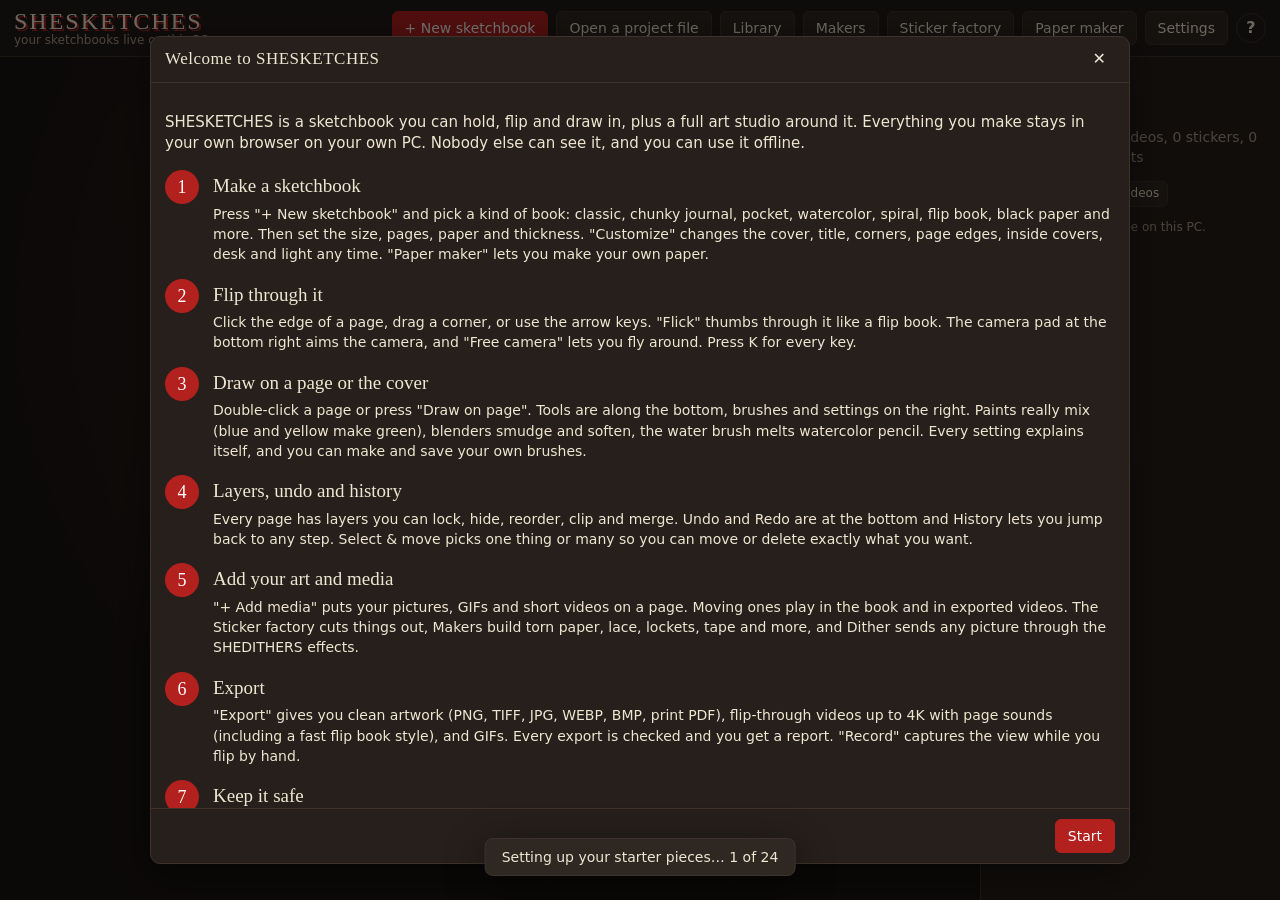
==== index.html @ 134136ad "SHESKETCHES: virtual sketchbook and art studio 3D sketchbooks with 16 book types, wet paint that mix" ====
<!doctype html>
<html lang="en" data-theme="desk">
<head>
<meta charset="utf-8">
<meta name="viewport" content="width=device-width, initial-scale=1">
<title>SHESKETCHES</title>
<meta name="description" content="A realistic virtual sketchbook and art studio. Everything you make stays on your own PC.">
<meta name="theme-color" content="#151211">
<link rel="manifest" href="manifest.webmanifest">
<link rel="icon" href="icons/icon.svg" type="image/svg+xml">
<link rel="stylesheet" href="css/app.css">
</head>
<body>
<div id="app"><p class="boot">Opening your sketchbooks…</p></div>
<noscript>SHESKETCHES needs JavaScript turned on.</noscript>
<script type="importmap">{ "imports": { "three": "./vendor/three.module.js" } }</script>
<script type="module" src="js/main.js"></script>
</body>
</html>
---- css/app.css ----
/* SHESKETCHES. Themes are color tokens; layout is shared. */
:root, [data-theme="desk"] {
  --bg: #171311; --bg2: #211b18; --panel: #261f1b; --panel2: #2f2722; --line: #3d332c;
  --ink: #efe6d2; --muted: #a8998a; --accent: #b3211e; --accent2: #e0533d; --ok: #7fb069; --bad: #e0533d;
  --paperbg: radial-gradient(ellipse at 50% 30%, #3a2c22 0%, #1a1412 70%);
  --font: "Segoe UI", system-ui, sans-serif; --hand: "Ink Free", "Segoe Print", cursive;
  --radius: 6px; --shadow: 0 10px 40px rgba(0,0,0,.45);
}
[data-theme="studio"] { --bg: #101114; --bg2: #16181d; --panel: #1b1e24; --panel2: #232731; --line: #2e333e; --ink: #e8eaf0; --muted: #8b93a3; --accent: #c8323a; --accent2: #ff6b5a; --paperbg: radial-gradient(ellipse at 50% 30%, #23262e 0%, #0d0e11 75%); }
[data-theme="minimal"] { --bg: #f3f1ec; --bg2: #ebe8e1; --panel: #ffffff; --panel2: #f4f2ee; --line: #dcd7cd; --ink: #1d1b19; --muted: #6f6a62; --accent: #1d1b19; --accent2: #b3211e; --paperbg: #e9e6df; --shadow: 0 8px 28px rgba(0,0,0,.12); }
[data-theme="scrap"] { --bg: #2b231c; --bg2: #352b22; --panel: #e9dfcc; --panel2: #ded2bb; --line: #c4b597; --ink: #2a211a; --muted: #6e5f4c; --accent: #7a0f12; --accent2: #b3211e; --paperbg: radial-gradient(ellipse at 50% 30%, #6b5440 0%, #2b231c 75%); }
[data-theme="pro"] { --bg: #1e1e1e; --bg2: #252526; --panel: #2d2d2d; --panel2: #333; --line: #444; --ink: #ddd; --muted: #999; --accent: #3b82c4; --accent2: #5aa0e0; --paperbg: #3a3a3a; }
* { box-sizing: border-box; }
html, body { margin: 0; height: 100%; background: var(--bg); color: var(--ink); font: 14px/1.45 var(--font); overflow: hidden; }
#app { height: 100%; display: flex; flex-direction: column; }
.boot { margin: auto; font-family: var(--hand); font-size: 22px; color: var(--muted); }
button { font: inherit; color: inherit; cursor: pointer; }
input, select, textarea { font: inherit; color: var(--ink); background: var(--bg2); border: 1px solid var(--line); border-radius: 4px; padding: 5px 7px; }
input[type=color] { padding: 0; width: 40px; height: 28px; cursor: pointer; }
input[type=range] { accent-color: var(--accent2); }
textarea.full, input.full { width: 100%; }
.muted { color: var(--muted); } .small { font-size: 12px; } .ok { color: var(--ok); } .bad { color: var(--bad); }
.grow { flex: 1; } .sep { width: 1px; height: 22px; background: var(--line); margin: 0 4px; }
.btn { background: var(--panel2); border: 1px solid var(--line); border-radius: var(--radius); padding: 6px 12px; white-space: nowrap; transition: background .15s, border-color .15s; }
.btn:hover { border-color: var(--accent2); }
.btn.primary { background: var(--accent); border-color: var(--accent); color: #fff; }
.btn.primary:hover { background: var(--accent2); }
.btn.small { padding: 3px 8px; font-size: 12px; } .btn.big { padding: 10px 22px; font-size: 16px; }
.btn.danger:hover { border-color: var(--bad); color: var(--bad); }
.btn.rec { background: var(--bad); color: #fff; animation: pulse 1.2s infinite; }
@keyframes pulse { 50% { opacity: .65; } }
.icon-btn { background: none; border: 1px solid transparent; border-radius: var(--radius); padding: 3px 8px; font-size: 16px; line-height: 1; }
.icon-btn:hover { border-color: var(--line); background: var(--panel2); }
.icon-btn.tiny { font-size: 12px; padding: 2px 5px; }
.icon-btn.help { border: 1px solid var(--line); border-radius: 50%; width: 30px; height: 30px; font-weight: 700; }
:focus-visible { outline: 2px solid var(--accent2); outline-offset: 2px; }
.row { display: flex; align-items: center; gap: 8px; margin: 4px 0; } .row.wrap { flex-wrap: wrap; } .row.col { flex-direction: column; align-items: stretch; }
.row .lbl { min-width: 110px; color: var(--muted); font-size: 12px; }
.row.slider input { flex: 1; min-width: 60px; } .row.slider .val { width: 54px; text-align: right; font-size: 12px; color: var(--muted); }
.row.check { gap: 6px; } .row select { flex: 1; min-width: 0; }

/* top bar */
.top { display: flex; align-items: center; gap: 8px; padding: 8px 14px; background: var(--bg2); border-bottom: 1px solid var(--line); flex-wrap: wrap; position: relative; z-index: 2; }
.brand { display: flex; flex-direction: column; line-height: 1.1; }
.logo { font-family: var(--hand); font-size: 24px; letter-spacing: 2px; color: var(--ink); text-shadow: 2px 2px 0 var(--accent); }
.book-title { font-family: var(--hand); font-size: 18px; cursor: text; padding: 0 6px; }
.pos-lbl { font-size: 12px; color: var(--muted); min-width: 150px; text-align: center; }

/* shelf */
.home { flex: 1; display: grid; grid-template-columns: 1fr 300px; min-height: 0; background: var(--paperbg); }
.shelf { overflow: auto; padding: 30px; display: flex; flex-wrap: wrap; gap: 34px; align-content: flex-start; }
.empty { margin: 60px auto; text-align: center; max-width: 420px; }
.empty h2 { font-family: var(--hand); font-size: 30px; margin: 0 0 8px; }
.book-card { width: 190px; display: flex; flex-direction: column; gap: 8px; }
.cover-btn { position: relative; border: 0; padding: 0; background: none; border-radius: 3px 6px 6px 3px; overflow: hidden; box-shadow: 6px 10px 24px rgba(0,0,0,.55), inset 0 0 0 1px rgba(0,0,0,.2); transition: transform .25s; }
.cover-btn:hover { transform: translateY(-6px) rotate(-1deg); }
.cover-img { width: 100%; height: 100%; display: block; object-fit: cover; }
.spine-shade { position: absolute; inset: 0; background: linear-gradient(90deg, rgba(0,0,0,.45), rgba(255,255,255,.08) 4%, rgba(0,0,0,0) 9%); pointer-events: none; }
.book-meta { display: flex; flex-direction: column; }
.home-side { background: color-mix(in srgb, var(--panel) 92%, transparent); border-left: 1px solid var(--line); padding: 16px; overflow: auto; }
.home-side h3 { font-family: var(--hand); font-weight: 400; font-size: 18px; margin: 14px 0 6px; }
.recent { display: grid; grid-template-columns: repeat(4, 1fr); gap: 6px; }
.recent-page { border: 1px solid var(--line); padding: 0; background: #fff; aspect-ratio: 3/4; overflow: hidden; }
.recent-page img { width: 100%; height: 100%; object-fit: cover; display: block; }
.history-list { padding-left: 18px; margin: 4px 0; } .history-list li { margin: 3px 0; }

/* book view */
.book-stage { flex: 1; position: relative; min-height: 0; touch-action: none; }
.book-stage canvas { display: block; }
.book-hint { position: absolute; bottom: 10px; left: 50%; transform: translateX(-50%); background: rgba(0,0,0,.45); color: #ddd; padding: 4px 12px; border-radius: 20px; pointer-events: none; }

/* editor */
.editor { position: fixed; inset: 0; z-index: 20; background: var(--bg); display: flex; flex-direction: column; }
.ed-top { display: flex; align-items: center; gap: 6px; padding: 6px 10px; background: var(--bg2); border-bottom: 1px solid var(--line); flex-wrap: wrap; }
.ed-title { font-size: 13px; min-width: 100px; text-align: center; }
.ed-status { font-size: 12px; min-width: 80px; text-align: right; }
.zoom-lbl { font-size: 12px; width: 44px; text-align: center; color: var(--muted); }
.ed-body { flex: 1; display: grid; grid-template-columns: 1fr 330px; min-height: 0; transition: grid-template-columns .25s ease; }
.ed-tools { background: var(--bg2); border-right: 1px solid var(--line); display: flex; flex-direction: column; padding: 6px; gap: 4px; overflow: auto; }
.tool { display: flex; flex-direction: column; align-items: center; gap: 1px; padding: 6px 2px; border: 1px solid transparent; border-radius: var(--radius); background: none; }
.tool .ti { font-size: 18px; } .tool .tl { font-size: 10px; color: var(--muted); }
.tool:hover { background: var(--panel2); } .tool.on { border-color: var(--accent2); background: var(--panel2); }
.ed-stage { position: relative; overflow: hidden; background: var(--paperbg); touch-action: none; }
.ed-canvas { position: absolute; inset: 0; }
.ed-panel { background: var(--panel); border-left: 1px solid var(--line); overflow: auto; padding: 4px 10px 30px; }
.sec { border-bottom: 1px solid var(--line); padding: 4px 0 8px; }
.sec summary { cursor: pointer; font-weight: 600; padding: 6px 0; font-size: 13px; }
.brush-grid { display: grid; grid-template-columns: 1fr 1fr; gap: 5px; }
.brush { display: flex; flex-direction: column; padding: 3px; border: 1px solid var(--line); border-radius: 4px; background: var(--bg2); }
.brush canvas { width: 100%; height: auto; border-radius: 2px; } .brush span { font-size: 11px; text-align: left; padding: 2px 2px 0; }
.brush.on { border-color: var(--accent2); box-shadow: 0 0 0 1px var(--accent2); }
.color-box .row input[type=color] { width: 60px; height: 34px; }
.hex { width: 90px; font-family: Consolas, monospace; }
.swatches { display: flex; flex-wrap: wrap; gap: 4px; margin: 6px 0; }
.sw { width: 22px; height: 22px; border-radius: 4px; border: 1px solid rgba(0,0,0,.3); padding: 0; }
.sw.on { outline: 2px solid var(--accent2); outline-offset: 1px; }
.layers { display: flex; flex-direction: column; gap: 2px; max-height: 260px; overflow: auto; }
.layer { display: flex; align-items: center; gap: 4px; padding: 4px; border-radius: 4px; border: 1px solid transparent; cursor: pointer; }
.layer:hover { background: var(--panel2); } .layer.on { border-color: var(--accent2); background: var(--panel2); }
.layer .ln { flex: 1; font-size: 12px; overflow: hidden; text-overflow: ellipsis; white-space: nowrap; }
.layer .lk { width: 16px; text-align: center; color: var(--muted); }
.layer-bar { display: flex; flex-wrap: wrap; gap: 3px; margin: 6px 0; }
.history { display: flex; flex-direction: column; gap: 3px; max-height: 160px; overflow: auto; }

/* modal */
.modal-back { position: fixed; inset: 0; background: rgba(0,0,0,.55); z-index: 100; display: flex; align-items: center; justify-content: center; padding: 16px; animation: fade .15s; }
@keyframes fade { from { opacity: 0; } }
.modal { background: var(--panel); border: 1px solid var(--line); border-radius: 10px; box-shadow: var(--shadow); width: min(520px, 100%); max-height: 92vh; display: flex; flex-direction: column; }
.modal.wide { width: min(980px, 100%); } .modal.xl { width: min(1280px, 100%); height: 92vh; }
.modal.side { position: fixed; right: 12px; top: 60px; bottom: 12px; max-height: none; width: 360px; }
.modal-back:has(.modal.side) { background: transparent; pointer-events: none; justify-content: flex-end; } .modal.side { pointer-events: auto; }
.modal-head { display: flex; align-items: center; justify-content: space-between; padding: 10px 14px; border-bottom: 1px solid var(--line); }
.modal-head h2 { margin: 0; font-size: 17px; font-family: var(--hand); font-weight: 400; letter-spacing: .5px; }
.modal-body { padding: 14px; overflow: auto; flex: 1; min-height: 0; }
.modal-foot { display: flex; justify-content: flex-end; gap: 8px; padding: 10px 14px; border-top: 1px solid var(--line); }
.form h3, .fac-side h3 { font-family: var(--hand); font-weight: 400; font-size: 17px; margin: 14px 0 4px; }
.tabs { display: flex; gap: 4px; flex-wrap: wrap; margin-bottom: 12px; }

/* factory + makers */
.factory, .makers { display: grid; grid-template-columns: 1fr 320px; gap: 12px; height: 100%; min-height: 0; }
.makers { grid-template-columns: 190px 1fr 320px; }
.fac-stage { display: flex; flex-direction: column; align-items: center; justify-content: center; min-height: 0; background: var(--bg2); border-radius: 8px; padding: 10px; overflow: hidden; }
.fac-view, .mk-view { max-width: 100%; max-height: calc(100% - 24px); object-fit: contain; cursor: crosshair; }
.checker { background-color: #ccc; background-image: linear-gradient(45deg, #aaa 25%, transparent 25%), linear-gradient(-45deg, #aaa 25%, transparent 25%), linear-gradient(45deg, transparent 75%, #aaa 75%), linear-gradient(-45deg, transparent 75%, #aaa 75%); background-size: 20px 20px; background-position: 0 0, 0 10px, 10px -10px, -10px 0; }
.fac-side { overflow: auto; padding-right: 4px; }
.mk-list { display: flex; flex-direction: column; gap: 3px; overflow: auto; }
.mk-item { text-align: left; padding: 7px 10px; border: 1px solid transparent; border-radius: 5px; background: none; }
.mk-item:hover { background: var(--panel2); } .mk-item.on { border-color: var(--accent2); background: var(--panel2); }
.fx { border: 1px solid var(--line); border-radius: 6px; padding: 8px; margin-bottom: 8px; }

/* library */
.asset-grid { display: grid; grid-template-columns: repeat(auto-fill, minmax(120px, 1fr)); gap: 10px; }
.asset { position: relative; display: flex; flex-direction: column; align-items: center; gap: 4px; padding: 6px; border: 1px solid var(--line); border-radius: 6px; background: var(--bg2); }
.asset img { width: 100%; aspect-ratio: 1; object-fit: contain; background: repeating-conic-gradient(#0000 0 25%, #8882 0 50%) 0 0/14px 14px; border-radius: 3px; }
.asset span { font-size: 11px; max-width: 100%; overflow: hidden; text-overflow: ellipsis; white-space: nowrap; }
.asset:hover { border-color: var(--accent2); } .asset.picked { border-color: var(--ok); box-shadow: 0 0 0 2px var(--ok); }
.asset.font { font-size: 18px; padding: 16px 8px; }
.asset-del { position: absolute; top: 3px; right: 5px; font-size: 11px; color: var(--muted); }
.asset-del:hover { color: var(--bad); }

/* export */
.export-body { min-height: 300px; }
.queue { position: fixed; right: 14px; bottom: 14px; z-index: 200; display: flex; flex-direction: column; gap: 6px; width: 300px; }
.qrow { background: var(--panel); border: 1px solid var(--line); border-radius: 8px; padding: 8px 10px; box-shadow: var(--shadow); }
.qn { flex: 1; font-size: 12px; }
.bar { height: 6px; background: var(--bg2); border-radius: 3px; overflow: hidden; margin: 4px 0; } .bar i { display: block; height: 100%; width: 0; background: var(--accent2); transition: width .2s; }
.report .checks { list-style: none; padding: 0; } .report .checks li { padding: 3px 0; border-bottom: 1px dashed var(--line); }
.preview-media { max-width: 100%; max-height: 75vh; display: block; margin: auto; background: repeating-conic-gradient(#0000 0 25%, #8882 0 50%) 0 0/16px 16px; }

/* guide */
.guide .lead { font-size: 15px; }
.g-step { display: flex; gap: 14px; margin: 14px 0; }
.g-n { flex: none; width: 34px; height: 34px; border-radius: 50%; background: var(--accent); color: #fff; display: flex; align-items: center; justify-content: center; font-family: var(--hand); font-size: 18px; }
.g-step h3 { margin: 2px 0 4px; font-family: var(--hand); font-weight: 400; font-size: 19px; } .g-step p { margin: 0; }

.toast { position: fixed; left: 50%; bottom: 24px; transform: translate(-50%, 20px); opacity: 0; background: var(--panel2); color: var(--ink); border: 1px solid var(--line); padding: 8px 16px; border-radius: 8px; z-index: 300; transition: all .25s; box-shadow: var(--shadow); max-width: 90vw; }
.toast.in { opacity: 1; transform: translate(-50%, 0); } .toast.err { border-color: var(--bad); }
.fatal { color: var(--bad); padding: 20px; white-space: pre-wrap; }

/* ---------- motion: every button reacts ---------- */
.btn, .icon-btn, .dock-btn, .brush, .sw, .asset, .mk-item, .layer, .tool, .color-chip, .view-pad button { transition: transform .14s cubic-bezier(.3,1.6,.5,1), background .15s, border-color .15s, box-shadow .2s, opacity .15s; }
.btn:hover, .dock-btn:hover, .brush:hover, .asset:hover { transform: translateY(-1px); }
.btn:active, .icon-btn:active, .dock-btn:active, .brush:active, .sw:active, .asset:active, .color-chip:active, .view-pad button:active { transform: scale(.94); }
.sw:hover { transform: scale(1.18); z-index: 1; }
.modal { animation: pop .22s cubic-bezier(.2,1.4,.4,1); } @keyframes pop { from { transform: translateY(14px) scale(.97); opacity: 0; } }
.modal.side { animation: slidein .25s ease-out; } @keyframes slidein { from { transform: translateX(30px); opacity: 0; } }
details.sec > summary { transition: color .15s; } details.sec > summary:hover { color: var(--accent2); }
details.sec[open] > *:not(summary) { animation: fade .2s; }
.btn:disabled, .dock-btn:disabled { opacity: .35; cursor: default; transform: none; }
.btn.lit { border-color: var(--accent2); background: color-mix(in srgb, var(--accent2) 18%, var(--panel2)); }

/* ---------- editor dock (tools at the bottom) ---------- */
.dock { position: absolute; left: 50%; bottom: 14px; transform: translateX(-50%); display: flex; align-items: center; gap: 6px; padding: 6px 10px; background: color-mix(in srgb, var(--panel) 94%, transparent); border: 1px solid var(--line); border-radius: 14px; box-shadow: 0 10px 34px rgba(0,0,0,.45); backdrop-filter: blur(8px); z-index: 3; animation: dockin .35s cubic-bezier(.2,1.3,.4,1); transition: transform .3s, opacity .3s; }
@keyframes dockin { from { transform: translate(-50%, 30px); opacity: 0; } }
.dock-group { display: flex; gap: 2px; align-items: center; }
.dock-sep { width: 1px; height: 34px; background: var(--line); margin: 0 3px; }
.dock-btn { display: flex; flex-direction: column; align-items: center; gap: 1px; min-width: 52px; padding: 5px 4px 4px; border: 1px solid transparent; border-radius: 9px; background: none; }
.dock-btn .ti { font-size: 18px; line-height: 1.1; } .dock-btn .tl { font-size: 10px; color: var(--muted); white-space: nowrap; }
.dock-btn:hover { background: var(--panel2); }
.dock-btn.on { border-color: var(--accent2); background: color-mix(in srgb, var(--accent2) 16%, var(--panel2)); box-shadow: 0 0 0 1px var(--accent2) inset; }
.dock-btn.on .ti { animation: bounce .35s cubic-bezier(.3,1.8,.5,1); } @keyframes bounce { 40% { transform: translateY(-4px) scale(1.12); } }
.dock .mini { display: flex; flex-direction: column; font-size: 10px; color: var(--muted); width: 92px; } .dock .mini input { width: 100%; }
.chips { position: relative; width: 44px; height: 40px; }
.color-chip { position: absolute; left: 0; top: 0; width: 30px; height: 30px; border-radius: 50%; border: 2px solid #fff; box-shadow: 0 1px 4px rgba(0,0,0,.6); padding: 0; z-index: 2; }
.color-chip.two { left: 16px; top: 13px; width: 24px; height: 24px; z-index: 1; }
.tool-hint { position: absolute; left: 50%; bottom: 96px; transform: translate(-50%, 8px); background: rgba(0,0,0,.72); color: #f2ece0; padding: 6px 14px; border-radius: 18px; font-size: 13px; opacity: 0; pointer-events: none; transition: opacity .25s, transform .25s; max-width: 80%; text-align: center; z-index: 3; }
.tool-hint.show { opacity: 1; transform: translate(-50%, 0); }
.preview-exit { position: absolute; top: 12px; right: 12px; display: none; z-index: 4; }
.editor.preview .ed-panel, .editor.preview .dock, .editor.preview .ed-top { display: none; }
.editor.preview .ed-body { grid-template-columns: 1fr 0; } .editor.preview .preview-exit { display: block; }

/* ---------- panel details ---------- */
.grp-title { font-size: 11px; text-transform: uppercase; letter-spacing: .08em; color: var(--muted); margin: 10px 0 4px; }
.brush-desc { font-size: 12px; margin: 8px 0 4px; padding: 6px 8px; background: var(--bg2); border-radius: 6px; border-left: 3px solid var(--accent2); }
.param .help { font-size: 11px; color: var(--muted); margin: -2px 0 6px 2px; line-height: 1.35; }
.layer { display: flex; align-items: center; gap: 6px; padding: 4px; }
.layer canvas { width: 40px; height: 40px; border-radius: 3px; border: 1px solid var(--line); flex: none; background: #fff; }
.layer .lmeta { flex: 1; min-width: 0; display: flex; flex-direction: column; }
.layer .lsub { font-size: 10px; color: var(--muted); white-space: nowrap; overflow: hidden; text-overflow: ellipsis; }
.layer.sel { background: color-mix(in srgb, var(--accent2) 12%, transparent); }
.layer.clip { margin-left: 14px; } .layer.hidden canvas { opacity: .35; }
.layer.dragging { opacity: .4; } .layer.over { box-shadow: 0 -2px 0 var(--accent2) inset; }
.clip-arrow { color: var(--accent2); font-size: 14px; }
.icon-btn.lit { background: color-mix(in srgb, var(--accent2) 20%, transparent); }
.layers { max-height: 330px; }
.layer-toggles .btn { flex: 1; }
details.explain { margin-top: 8px; font-size: 12px; } details.explain summary { cursor: pointer; color: var(--accent2); }
.history .btn { text-align: left; } .history .undone { opacity: .5; font-style: italic; }
.mix-strip { display: flex; gap: 3px; margin: 6px 0; } .mix-strip .sw { flex: 1; height: 26px; }
.mix-result { width: 100%; height: 34px; border-radius: 6px; border: 1px solid var(--line); color: #fff; text-shadow: 0 1px 2px #000; font-family: Consolas, monospace; }
.bmaker { display: grid; grid-template-columns: 1fr 340px; gap: 16px; }
.bm-preview { width: 100%; border-radius: 6px; border: 1px solid var(--line); background: #f3efe4; }
.bm-side { max-height: 64vh; overflow: auto; padding-right: 6px; }
.keytable { border-collapse: collapse; width: 100%; } .keytable td { padding: 4px 6px; border-bottom: 1px dashed var(--line); vertical-align: top; }
kbd { background: var(--bg2); border: 1px solid var(--line); border-bottom-width: 2px; border-radius: 4px; padding: 1px 6px; font-family: Consolas, monospace; font-size: 12px; white-space: nowrap; }
.asset.has-badge::after { content: attr(data-badge); position: absolute; top: 8px; left: 8px; background: var(--accent); color: #fff; font-size: 9px; padding: 1px 5px; border-radius: 3px; letter-spacing: .05em; }

/* ---------- book view: camera pad ---------- */
.view-pad { position: absolute; right: 12px; bottom: 12px; width: 236px; background: color-mix(in srgb, var(--panel) 92%, transparent); border: 1px solid var(--line); border-radius: 12px; box-shadow: var(--shadow); backdrop-filter: blur(8px); z-index: 2; animation: pop .3s; }
.vp-head { display: flex; justify-content: space-between; align-items: center; padding: 6px 10px; font-size: 12px; }
.view-pad.min .vp-body { display: none; }
.vp-body { padding: 0 10px 10px; }
.vp-dial { position: relative; width: 132px; height: 132px; margin: 0 auto 8px; border-radius: 50%; cursor: crosshair; touch-action: none;
  background: radial-gradient(circle, color-mix(in srgb, var(--accent2) 22%, transparent) 0 6%, transparent 7%), repeating-radial-gradient(circle, transparent 0 21px, var(--line) 21px 22px), conic-gradient(from 0deg, var(--bg2), var(--panel2), var(--bg2)); border: 1px solid var(--line); }
.vp-dial::before, .vp-dial::after { content: ''; position: absolute; background: var(--line); } .vp-dial::before { left: 50%; top: 0; bottom: 0; width: 1px; } .vp-dial::after { top: 50%; left: 0; right: 0; height: 1px; }
.vp-dot { position: absolute; width: 14px; height: 14px; margin: -7px 0 0 -7px; border-radius: 50%; background: var(--accent2); box-shadow: 0 0 0 3px rgba(255,255,255,.25), 0 2px 6px rgba(0,0,0,.5); z-index: 1; transition: left .08s, top .08s; pointer-events: none; }
.vp-n, .vp-s, .vp-w, .vp-e { position: absolute; font-size: 9px; color: var(--muted); pointer-events: none; } .vp-n { bottom: 2px; left: 50%; transform: translateX(-50%); } .vp-s { top: 2px; left: 50%; transform: translateX(-50%); } .vp-w { left: 4px; top: 50%; transform: translateY(-50%); } .vp-e { right: 4px; top: 50%; transform: translateY(-50%); }
.vp-grid { display: grid; grid-template-columns: repeat(4, 1fr); gap: 3px; margin-bottom: 6px; }
.vp-grid button { font-size: 10px; padding: 4px 2px; border: 1px solid var(--line); border-radius: 5px; background: var(--bg2); }
.vp-grid button:hover { border-color: var(--accent2); }
.vp-zoom { display: flex; gap: 6px; align-items: center; font-size: 11px; color: var(--muted); margin-bottom: 4px; } .vp-zoom input { flex: 1; }
.free-hint { position: absolute; top: 12px; left: 50%; transform: translateX(-50%); background: rgba(0,0,0,.7); color: #eee; padding: 6px 14px; border-radius: 18px; font-size: 12px; display: none; z-index: 2; }
.book-stage.free .free-hint { display: block; animation: fade .3s; } .book-stage.free canvas { cursor: move; }
.cz-tabs .btn { flex: 1; } .show-me { margin: 4px 0 6px; }

/* new book types */
.newbook { display: grid; grid-template-columns: 1.2fr 1fr; gap: 18px; } .newbook h3 { margin-top: 0; }
.type-grid { display: grid; grid-template-columns: repeat(auto-fill, minmax(150px, 1fr)); gap: 8px; max-height: 62vh; overflow: auto; padding: 2px; }
.type-card { display: grid; grid-template-columns: 40px 1fr; grid-template-rows: auto 1fr; column-gap: 8px; text-align: left; padding: 8px; border: 1px solid var(--line); border-radius: 8px; background: var(--bg2); }
.type-card .type-swatch { grid-row: 1 / 3; width: 36px; max-height: 56px; align-self: center; border-radius: 2px 4px 4px 2px; border-right: 4px solid #e9e3d6; box-shadow: 2px 3px 6px rgba(0,0,0,.4); }
.type-card b { font-size: 12px; } .type-card .small { font-size: 10.5px; line-height: 1.3; }
.type-card.on { border-color: var(--accent2); box-shadow: 0 0 0 1px var(--accent2); background: var(--panel2); }
.cover-btn { box-shadow: 6px 10px 24px rgba(0,0,0,.55), inset 0 0 0 1px rgba(0,0,0,.2), calc(var(--thick, 6px) * .5) calc(var(--thick, 6px) * .35) 0 -1px #e8e1d2; }

/* paper maker */
.pmaker { display: grid; grid-template-columns: 1fr 340px; gap: 16px; }
.pm-stage { display: flex; gap: 12px; align-items: flex-start; } .pm-view { width: 100%; max-width: 420px; border-radius: 4px; box-shadow: var(--shadow); }
.pm-closebox { display: flex; flex-direction: column; gap: 4px; } .pm-close { width: 180px; border-radius: 50%; box-shadow: var(--shadow); }
.pm-side { max-height: 66vh; overflow: auto; padding-right: 6px; }

@media (max-width: 900px) {
  .newbook, .pmaker, .bmaker { grid-template-columns: 1fr; } .view-pad { transform: scale(.85); transform-origin: bottom right; }
  .home { grid-template-columns: 1fr; } .home-side { display: none; }
  .ed-body { grid-template-columns: 1fr; } .ed-panel { position: fixed; right: 0; top: 90px; bottom: 0; width: 290px; z-index: 5; }
  .dock { max-width: calc(100% - 20px); overflow-x: auto; } .dock .tl { display: none; }
  .factory, .makers { grid-template-columns: 1fr; height: auto; } .modal.xl { height: auto; }
  .shelf { padding: 16px; gap: 20px; justify-content: center; } .book-card { width: 150px; }
}
@media (prefers-reduced-motion: reduce) { * { transition: none !important; animation: none !important; } }
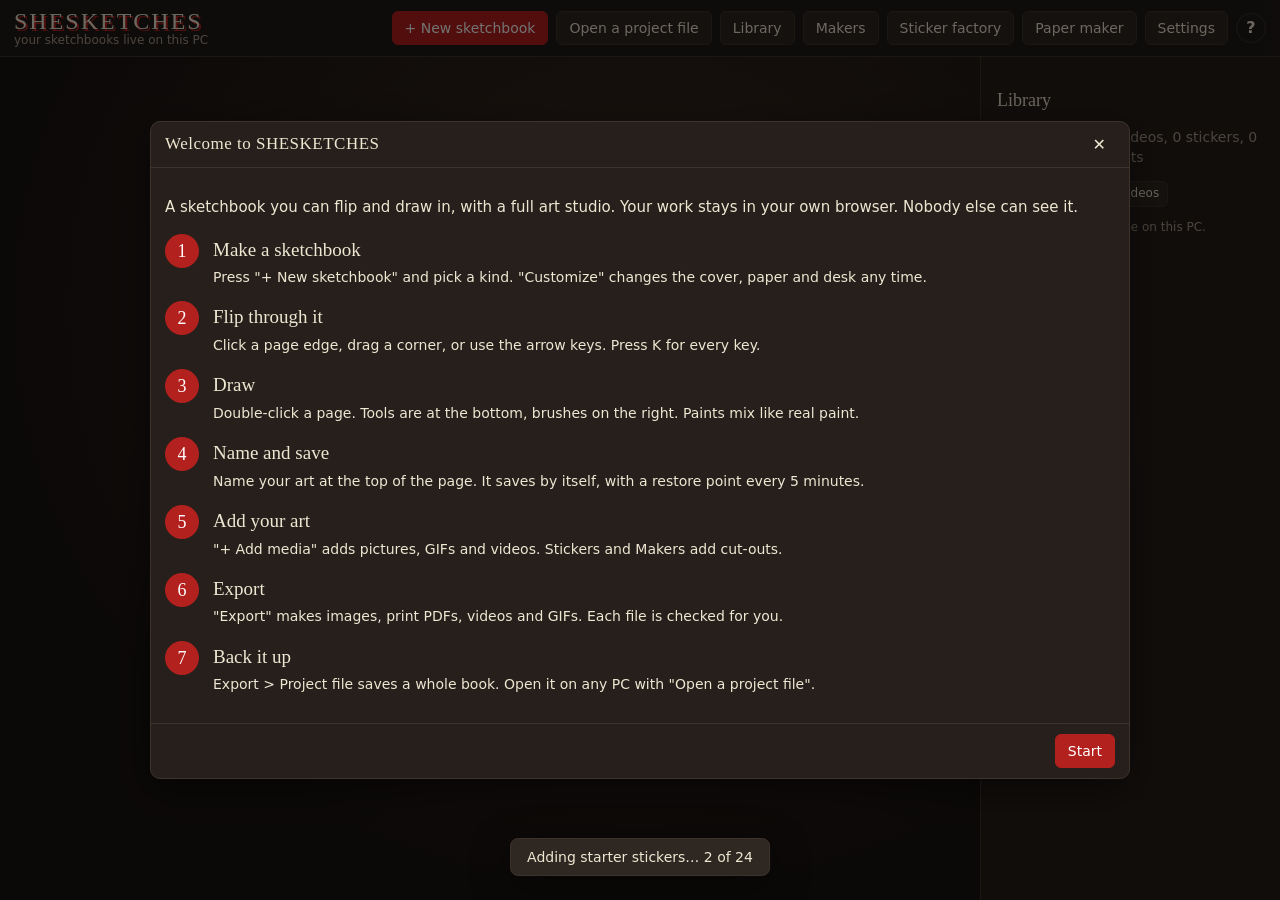
==== commit 0e13a3cf: "Draw on every part of the book, desk stickers, GIF speed, phone and iPad support, stabilizer, drapin" ====
--- a/index.html
+++ b/index.html
@@ -2,7 +2,9 @@
 <html lang="en" data-theme="desk">
 <head>
 <meta charset="utf-8">
-<meta name="viewport" content="width=device-width, initial-scale=1">
+<meta name="viewport" content="width=device-width, initial-scale=1, viewport-fit=cover">
+<meta name="apple-mobile-web-app-capable" content="yes">
+<meta name="mobile-web-app-capable" content="yes">
 <title>SHESKETCHES</title>
 <meta name="description" content="A realistic virtual sketchbook and art studio. Everything you make stays on your own PC.">
 <meta name="theme-color" content="#151211">
--- a/css/app.css
+++ b/css/app.css
@@ -248,12 +248,123 @@
 .pm-closebox { display: flex; flex-direction: column; gap: 4px; } .pm-close { width: 180px; border-radius: 50%; box-shadow: var(--shadow); }
 .pm-side { max-height: 66vh; overflow: auto; padding-right: 6px; }
 
+/* sticker looks + tray */
+.fx-presets { display: flex; flex-wrap: wrap; gap: 4px; margin-bottom: 6px; }
+.grp-title.sub { margin-top: 6px; font-size: 10px; opacity: .8; }
+.sticker-tray { position: absolute; left: 12px; top: 12px; bottom: 12px; width: 250px; display: flex; flex-direction: column; background: color-mix(in srgb, var(--panel) 94%, transparent); border: 1px solid var(--line); border-radius: 12px; box-shadow: var(--shadow); backdrop-filter: blur(8px); z-index: 3; animation: slidein .25s ease-out; }
+.sticker-tray .st-head { display: flex; align-items: center; justify-content: space-between; padding: 8px 10px; border-bottom: 1px solid var(--line); }
+.sticker-tray .st-tabs { display: flex; flex-wrap: wrap; gap: 3px; padding: 6px 8px; }
+.sticker-tray .st-grid { flex: 1; overflow: auto; display: grid; grid-template-columns: repeat(3, 1fr); gap: 6px; padding: 6px 8px 10px; align-content: start; }
+.st-item { aspect-ratio: 1; border: 1px solid var(--line); border-radius: 6px; background: repeating-conic-gradient(#0000 0 25%, #8882 0 50%) 0 0/12px 12px; padding: 3px; cursor: grab; }
+.st-item img { width: 100%; height: 100%; object-fit: contain; pointer-events: none; }
+.st-item:hover { border-color: var(--accent2); transform: scale(1.06); } .st-item:active { cursor: grabbing; }
+.ed-stage.drop-on canvas, .book-stage.drop-on canvas { outline: 3px dashed var(--accent2); outline-offset: -6px; }
+.drop-ghost { position: fixed; pointer-events: none; z-index: 400; width: 90px; height: 90px; object-fit: contain; opacity: .85; transform: translate(-50%, -50%) rotate(-4deg); filter: drop-shadow(4px 6px 6px rgba(0,0,0,.5)); }
+
+.place-pop { position: fixed; z-index: 300; transform: translate(-50%, -120%); display: flex; gap: 6px; align-items: center; background: var(--panel); border: 1px solid var(--line); border-radius: 10px; padding: 6px 8px; box-shadow: var(--shadow); font-size: 12px; animation: pop .25s; }
+
+/* quick menu (double-click or Q) */
+.quick-menu { position: fixed; z-index: 250; width: 300px; max-height: 86vh; overflow: auto; background: color-mix(in srgb, var(--panel) 96%, transparent); border: 1px solid var(--line); border-radius: 14px; box-shadow: 0 16px 50px rgba(0,0,0,.55); backdrop-filter: blur(10px); padding: 8px 10px 10px; animation: qpop .18s cubic-bezier(.2,1.4,.4,1); }
+@keyframes qpop { from { transform: scale(.85); opacity: 0; } }
+.qm-head { display: flex; justify-content: space-between; align-items: center; margin-bottom: 6px; font-size: 13px; }
+.qm-tools { display: flex; gap: 3px; margin-bottom: 6px; } .qm-tool { flex: 1; font-size: 16px; padding: 5px 0; border: 1px solid var(--line); border-radius: 7px; background: var(--bg2); }
+.qm-tool.on { border-color: var(--accent2); background: color-mix(in srgb, var(--accent2) 18%, var(--bg2)); }
+.qm-acts { display: flex; gap: 4px; margin-bottom: 6px; } .qm-acts .btn { flex: 1; }
+.qm-sliders { display: grid; grid-template-columns: 1fr; gap: 1px; }
+.qs { display: grid; grid-template-columns: 92px 1fr 40px; align-items: center; gap: 6px; font-size: 11px; color: var(--muted); padding: 1px 0; }
+.qs input { width: 100%; } .qs .qv { text-align: right; color: var(--ink); }
+.qm-lbl { font-size: 10px; text-transform: uppercase; letter-spacing: .08em; color: var(--muted); margin: 8px 0 3px; }
+.qm-brushes { display: flex; flex-wrap: wrap; gap: 3px; } .qm-sw { display: flex; flex-wrap: wrap; gap: 4px; }
+.qm-tip { margin-top: 8px; } .qm-tip .row.check { margin-bottom: 4px; color: var(--ink); }
+.qm-zoom { align-items: center; } .qm-zoom .ql { font-size: 11px; color: var(--muted); width: 36px; } .qm-zoom .qv { font-size: 11px; min-width: 38px; text-align: center; }
+.cpop { width: 290px; } .cpop .hex { width: 76px; flex: none; }
+/* color wheel */
+.cw { display: flex; flex-direction: column; align-items: center; gap: 6px; margin: 4px 0 8px; }
+.cw-canvas { touch-action: none; cursor: crosshair; }
+.cw-canvas:focus-visible { outline: 3px solid var(--accent2); outline-offset: 4px; border-radius: 50%; }
+.cw-info { display: flex; align-items: center; gap: 10px; width: 100%; }
+.cw-pair { display: flex; border-radius: 8px; overflow: hidden; border: 2px solid var(--ink); flex: none; }
+.cw-now, .cw-old { width: 40px; height: 34px; display: block; } .cw-old { cursor: pointer; }
+.cw-txt { display: flex; flex-direction: column; line-height: 1.25; } .cw-name { font-size: 14px; font-weight: 600; color: var(--ink); }
+.cw-hex { font-family: ui-monospace, monospace; font-size: 12px; color: var(--muted); }
+.cw-sliders { width: 100%; display: flex; flex-direction: column; gap: 6px; }
+.cw-sl { display: grid; grid-template-columns: 70px 1fr 30px; align-items: center; gap: 8px; font-size: 12px; color: var(--ink); }
+.cw-sl input[type=range] { -webkit-appearance: none; appearance: none; height: 14px; border-radius: 7px; border: 1px solid rgba(0,0,0,.4); }
+.cw-sl input[type=range]::-webkit-slider-thumb { -webkit-appearance: none; width: 20px; height: 20px; border-radius: 50%; background: #fff; border: 3px solid #111; box-shadow: 0 1px 4px rgba(0,0,0,.5); cursor: pointer; }
+.cw-sl input[type=range]::-moz-range-thumb { width: 16px; height: 16px; border-radius: 50%; background: #fff; border: 3px solid #111; }
+.cw-sl input[type=range]:focus-visible { outline: 2px solid var(--accent2); outline-offset: 3px; }
+.cw-val { text-align: right; color: var(--muted); font-variant-numeric: tabular-nums; }
+.ed-name { width: 170px; background: var(--bg2); border: 1px solid var(--line); color: var(--ink); border-radius: 8px; padding: 5px 9px; font: inherit; font-size: 13px; }
+.ed-name:focus { border-color: var(--accent2); outline: none; } .ed-name::placeholder { color: var(--muted); font-style: italic; }
+.cw-ideas { width: 100%; display: flex; flex-direction: column; gap: 4px; }
+.cw-row { display: flex; align-items: center; gap: 4px; flex-wrap: wrap; } .cw-row .sw { width: 24px; height: 24px; }
+.cw-lbl { font-size: 11px; color: var(--muted); width: 100%; margin-top: 2px; }
+/* tip shape picker */
+.shape-grid { display: grid; grid-template-columns: repeat(auto-fill, minmax(36px, 1fr)); gap: 4px; margin: 4px 0; }
+.shape-btn { height: 36px; padding: 0; border-radius: 7px; border: 1px solid var(--line); background: #2a2522; display: flex; align-items: center; justify-content: center; }
+.shape-btn.on { border-color: var(--accent2); box-shadow: 0 0 0 1px var(--accent2) inset; }
+.shape-btn:hover { transform: scale(1.08); }
+
 @media (max-width: 900px) {
   .newbook, .pmaker, .bmaker { grid-template-columns: 1fr; } .view-pad { transform: scale(.85); transform-origin: bottom right; }
   .home { grid-template-columns: 1fr; } .home-side { display: none; }
-  .ed-body { grid-template-columns: 1fr; } .ed-panel { position: fixed; right: 0; top: 90px; bottom: 0; width: 290px; z-index: 5; }
+  .ed-body { grid-template-columns: 1fr; }
+  .ed-panel { position: fixed; right: 0; top: 0; bottom: 0; width: min(340px, 92vw); z-index: 30; transform: translateX(105%); transition: transform .25s ease; box-shadow: -10px 0 40px rgba(0,0,0,.5); padding-top: max(8px, env(safe-area-inset-top)); }
+  .editor.panel-open .ed-panel { transform: none; }
+  .panel-toggle { display: inline-flex !important; } .panel-close { display: block !important; }
+  .ed-top, .book-top { flex-wrap: wrap; row-gap: 4px; padding: 4px 6px; }
+  .ed-top .btn, .book-top .btn { padding: 5px 9px; font-size: 13px; }
   .dock { max-width: calc(100% - 20px); overflow-x: auto; } .dock .tl { display: none; }
   .factory, .makers { grid-template-columns: 1fr; height: auto; } .modal.xl { height: auto; }
   .shelf { padding: 16px; gap: 20px; justify-content: center; } .book-card { width: 150px; }
 }
 @media (prefers-reduced-motion: reduce) { * { transition: none !important; animation: none !important; } }
+
+/* folding groups inside panels */
+details.sub { border-top: 1px solid var(--line); padding: 2px 0; }
+details.sub > summary { cursor: pointer; list-style: none; font-size: 11px; text-transform: uppercase; letter-spacing: .08em; color: var(--muted); padding: 7px 0; display: flex; align-items: center; gap: 6px; }
+details.sub > summary::-webkit-details-marker { display: none; }
+details.sub > summary::before { content: '▸'; font-size: 10px; transition: transform .15s; }
+details.sub[open] > summary::before { transform: rotate(90deg); }
+details.sub > summary:hover, details.sub > summary:focus-visible { color: var(--ink); }
+/* "Draw on…" menu for every part of the book */
+.surf-menu { position: fixed; z-index: 260; width: 300px; background: var(--panel); border: 1px solid var(--line); border-radius: 12px; box-shadow: 0 16px 50px rgba(0,0,0,.55); padding: 6px; display: flex; flex-direction: column; gap: 2px; animation: qpop .16s cubic-bezier(.2,1.4,.4,1); }
+.surf-item { display: flex; flex-direction: column; align-items: flex-start; gap: 1px; text-align: left; background: transparent; border: 0; border-radius: 8px; padding: 7px 10px; color: var(--ink); cursor: pointer; }
+.surf-item:hover, .surf-item:focus-visible { background: var(--bg2); outline: none; }
+.surf-item b { font-size: 13px; }
+
+/* phones and tablets */
+.panel-toggle, .panel-close { display: none; }
+.panel-close { position: sticky; top: 0; z-index: 2; width: 100%; margin: 0 0 6px; }
+.editor.panel-open .panel-toggle { background: var(--accent); color: #fff; }
+canvas { -webkit-user-select: none; user-select: none; -webkit-touch-callout: none; }
+.dock { padding-bottom: max(6px, env(safe-area-inset-bottom)); }
+@media (pointer: coarse) {
+  .btn, .icon-btn { min-height: 40px; min-width: 40px; }
+  .btn.small { min-height: 36px; }
+  .dock-btn { min-width: 46px; min-height: 46px; }
+  .sw { width: 30px; height: 30px; } .cw-row .sw { width: 30px; height: 30px; }
+  .shape-btn { height: 44px; }
+  input[type=range] { height: 28px; }
+  input[type=range]::-webkit-slider-thumb { width: 24px; height: 24px; }
+  details.sub > summary, details.sec > summary { padding: 11px 0; }
+  .qs { grid-template-columns: 90px 1fr 40px; padding: 4px 0; }
+  .surf-item { padding: 11px 12px; }
+}
+@media (max-width: 600px) {
+  .book-hint { display: none; }
+  .ed-name { width: 120px; }
+  .quick-menu { width: min(300px, 94vw); }
+  .cpop { width: min(290px, 94vw); }
+  .modal { width: 100vw !important; max-width: 100vw !important; max-height: 100dvh; border-radius: 0; }
+}
+@media (max-width: 600px) { .modal-back { padding: 0; } }
+
+/* tablets held upright and phones: the toolbar wraps onto two rows so every control is on screen */
+@media (max-width: 900px) {
+  .dock { left: 6px; right: 6px; transform: none; max-width: none; bottom: max(6px, env(safe-area-inset-bottom)); flex-wrap: wrap; justify-content: center; overflow: visible; row-gap: 4px; padding: 5px 6px; }
+  .dock .dock-sep { display: none; }
+  .dock .dock-group { flex-wrap: wrap; justify-content: center; }
+  .dock .dock-group.sliders { flex: 1 1 100%; justify-content: space-between; }
+  .dock .mini { width: 21%; min-width: 60px; }
+}
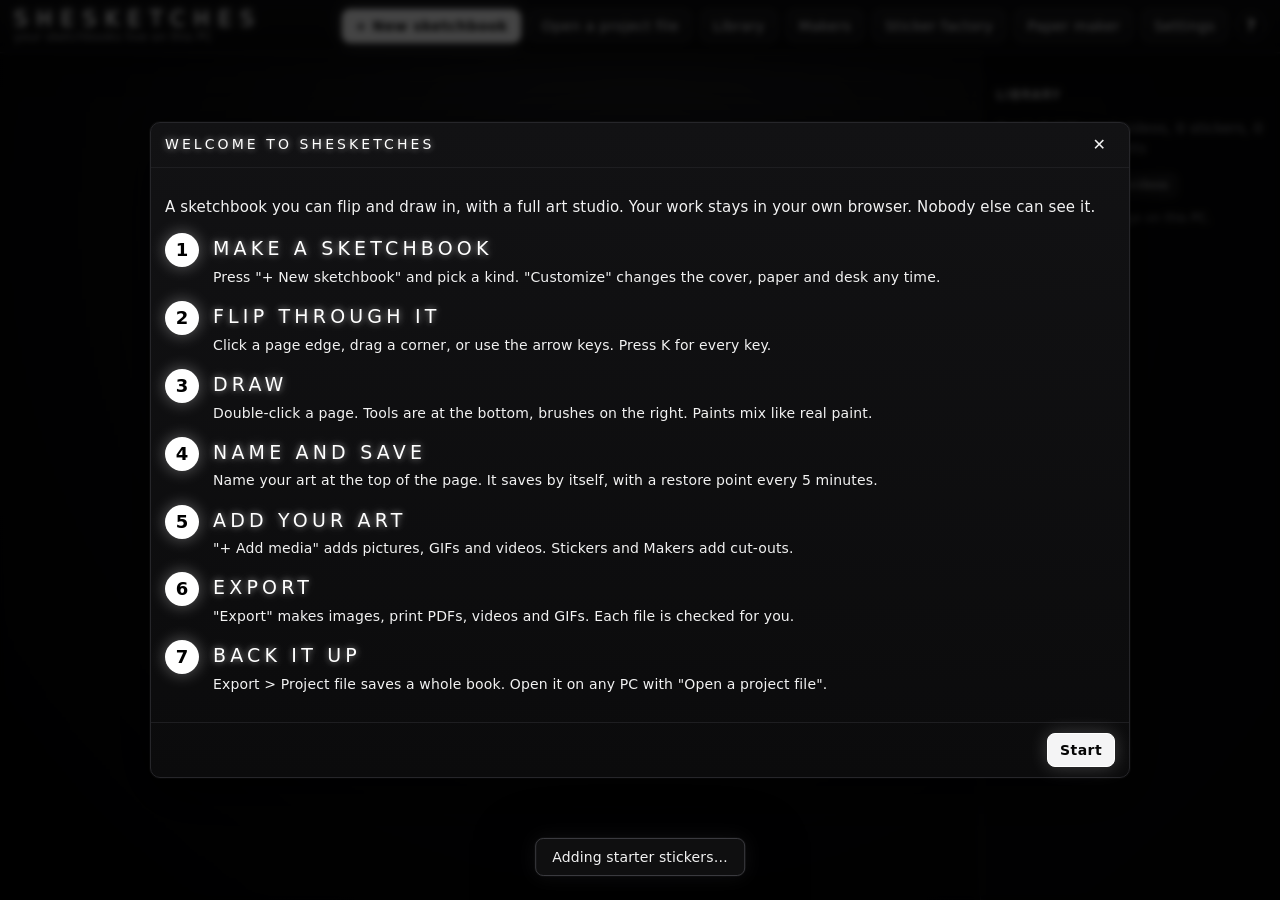
==== commit 63aa85c9: "Book view never edits your work, editable cover title, book sounds, printed line styles, more camera" ====
--- a/index.html
+++ b/index.html
@@ -1,5 +1,5 @@
 <!doctype html>
-<html lang="en" data-theme="desk">
+<html lang="en" data-theme="noir">
 <head>
 <meta charset="utf-8">
 <meta name="viewport" content="width=device-width, initial-scale=1, viewport-fit=cover">
@@ -7,7 +7,7 @@
 <meta name="mobile-web-app-capable" content="yes">
 <title>SHESKETCHES</title>
 <meta name="description" content="A realistic virtual sketchbook and art studio. Everything you make stays on your own PC.">
-<meta name="theme-color" content="#151211">
+<meta name="theme-color" content="#050505">
 <link rel="manifest" href="manifest.webmanifest">
 <link rel="icon" href="icons/icon.svg" type="image/svg+xml">
 <link rel="stylesheet" href="css/app.css">
--- a/css/app.css
+++ b/css/app.css
@@ -44,7 +44,8 @@
 .brand { display: flex; flex-direction: column; line-height: 1.1; }
 .logo { font-family: var(--hand); font-size: 24px; letter-spacing: 2px; color: var(--ink); text-shadow: 2px 2px 0 var(--accent); }
 .book-title { font-family: var(--hand); font-size: 18px; cursor: text; padding: 0 6px; }
-.pos-lbl { font-size: 12px; color: var(--muted); min-width: 150px; text-align: center; }
+.pos-lbl { font-size: 12px; color: var(--muted); min-width: 150px; text-align: center; background: none; border: 1px solid transparent; border-radius: 6px; padding: 3px 6px; cursor: pointer; font: inherit; font-size: 12px; }
+.pos-lbl:hover, .pos-lbl:focus-visible { border-color: var(--line); color: var(--text, inherit); }
 
 /* shelf */
 .home { flex: 1; display: grid; grid-template-columns: 1fr 300px; min-height: 0; background: var(--paperbg); }
@@ -368,3 +369,64 @@
   .dock .dock-group.sliders { flex: 1 1 100%; justify-content: space-between; }
   .dock .mini { width: 21%; min-width: 60px; }
 }
+
+/* ---------- Noir: black, white and gray with glowing type (the default look) ---------- */
+[data-theme="noir"] {
+  --bg: #050505; --bg2: #0c0c0d; --panel: #111112; --panel2: #18181a; --line: #2a2a2d;
+  --ink: #f2f2f2; --muted: #8e8e93; --accent: #f5f5f5; --accent2: #d4d4d8; --ok: #e8e8e8; --bad: #ff5a5a;
+  --paperbg: radial-gradient(ellipse at 50% 20%, #1d1d20 0%, #08080a 60%, #000 100%);
+  --glow: 0 0 6px rgba(255,255,255,.55), 0 0 18px rgba(255,255,255,.22);
+  --glow-soft: 0 0 10px rgba(255,255,255,.18);
+  --shadow: 0 18px 60px rgba(0,0,0,.8), 0 0 0 1px rgba(255,255,255,.04);
+  --radius: 8px;
+}
+[data-theme="noir"] body { letter-spacing: .01em; }
+[data-theme="noir"] .top { background: linear-gradient(180deg, #0e0e10, #070708); border-bottom: 1px solid #1f1f22; box-shadow: 0 1px 0 rgba(255,255,255,.04), 0 8px 30px rgba(0,0,0,.6); }
+[data-theme="noir"] .logo { font-family: var(--font); font-weight: 300; font-size: 21px; letter-spacing: .42em; color: #fff; text-shadow: var(--glow); }
+[data-theme="noir"] .book-title { font-family: var(--font); font-weight: 300; letter-spacing: .14em; text-transform: uppercase; font-size: 15px; text-shadow: var(--glow); }
+[data-theme="noir"] .modal-head h2, [data-theme="noir"] .form h3, [data-theme="noir"] .fac-side h3, [data-theme="noir"] .home-side h3, [data-theme="noir"] .g-step h3, [data-theme="noir"] .empty h2 {
+  font-family: var(--font); font-weight: 300; text-transform: uppercase; letter-spacing: .22em; color: #fff; text-shadow: var(--glow);
+}
+[data-theme="noir"] .modal-head h2 { font-size: 14px; } [data-theme="noir"] .form h3, [data-theme="noir"] .home-side h3 { font-size: 11.5px; margin-top: 18px; }
+[data-theme="noir"] .empty h2 { font-size: 22px; }
+[data-theme="noir"] .grp-title, [data-theme="noir"] .qm-lbl, [data-theme="noir"] details.sub > summary { letter-spacing: .16em; }
+[data-theme="noir"] .btn { background: linear-gradient(180deg, #19191b, #121214); border-color: #2c2c30; color: #e9e9ec; letter-spacing: .03em; }
+[data-theme="noir"] .btn:hover { border-color: #8a8a90; color: #fff; text-shadow: var(--glow-soft); box-shadow: 0 0 14px rgba(255,255,255,.08); }
+[data-theme="noir"] .btn.primary { background: #f4f4f5; border-color: #fff; color: #050505; font-weight: 600; box-shadow: 0 0 18px rgba(255,255,255,.22); text-shadow: none; }
+[data-theme="noir"] .btn.primary:hover { background: #fff; box-shadow: 0 0 26px rgba(255,255,255,.4); color: #000; }
+[data-theme="noir"] .btn.lit, [data-theme="noir"] .icon-btn.lit { border-color: #fff; background: #26262a; color: #fff; text-shadow: var(--glow); box-shadow: 0 0 12px rgba(255,255,255,.15) inset, 0 0 10px rgba(255,255,255,.1); }
+[data-theme="noir"] .btn.danger:hover { border-color: var(--bad); color: var(--bad); text-shadow: 0 0 8px rgba(255,90,90,.5); }
+[data-theme="noir"] .btn.rec { background: #ff3b3b; color: #fff; box-shadow: 0 0 18px rgba(255,59,59,.5); }
+[data-theme="noir"] .icon-btn:hover { background: #1c1c1f; border-color: #3a3a3f; text-shadow: var(--glow-soft); }
+[data-theme="noir"] .icon-btn.help { border-color: #3a3a3f; }
+[data-theme="noir"] input, [data-theme="noir"] select, [data-theme="noir"] textarea { background: #0a0a0b; border-color: #2a2a2d; }
+[data-theme="noir"] input:focus, [data-theme="noir"] select:focus, [data-theme="noir"] textarea:focus { border-color: #bdbdc2; outline: none; box-shadow: 0 0 0 1px rgba(255,255,255,.25), 0 0 12px rgba(255,255,255,.1); }
+[data-theme="noir"] input[type=range] { accent-color: #e5e5e5; }
+[data-theme="noir"] :focus-visible { outline-color: #fff; }
+[data-theme="noir"] .modal { background: linear-gradient(180deg, #121214, #0b0b0c); border-color: #26262a; }
+[data-theme="noir"] .modal-head, [data-theme="noir"] .modal-foot { border-color: #1e1e21; }
+[data-theme="noir"] .modal-back { background: rgba(0,0,0,.72); backdrop-filter: blur(3px); }
+[data-theme="noir"] .modal-back:has(.modal.side) { backdrop-filter: none; }
+[data-theme="noir"] .view-pad, [data-theme="noir"] .sticker-tray, [data-theme="noir"] .dock, [data-theme="noir"] .quick-menu, [data-theme="noir"] .surf-menu { background: rgba(10,10,11,.88); border-color: #2a2a2d; backdrop-filter: blur(10px); }
+[data-theme="noir"] .vp-dot { background: #fff; box-shadow: 0 0 0 3px rgba(255,255,255,.18), 0 0 14px rgba(255,255,255,.8); }
+[data-theme="noir"] .vp-head b { letter-spacing: .2em; text-transform: uppercase; font-weight: 400; font-size: 11px; text-shadow: var(--glow); }
+[data-theme="noir"] .tool.on, [data-theme="noir"] .dock-btn.on, [data-theme="noir"] .layer.on, [data-theme="noir"] .mk-item.on, [data-theme="noir"] .brush.on, [data-theme="noir"] .type-card.on, [data-theme="noir"] .qm-tool.on {
+  border-color: #fff; background: #1f1f22; box-shadow: 0 0 0 1px rgba(255,255,255,.5) inset, 0 0 14px rgba(255,255,255,.12);
+}
+[data-theme="noir"] .dock-btn.on .tl, [data-theme="noir"] .tool.on .tl { color: #fff; text-shadow: var(--glow); }
+[data-theme="noir"] .g-n { background: #fff; color: #000; box-shadow: 0 0 16px rgba(255,255,255,.35); font-family: var(--font); font-weight: 600; }
+[data-theme="noir"] .bar i { background: #fff; box-shadow: 0 0 8px rgba(255,255,255,.7); }
+[data-theme="noir"] .toast { background: #0f0f10; border-color: #3a3a3f; box-shadow: 0 0 20px rgba(255,255,255,.06), var(--shadow); }
+[data-theme="noir"] .asset.has-badge::after { background: #fff; color: #000; }
+[data-theme="noir"] .pos-lbl { letter-spacing: .06em; }
+[data-theme="noir"] .book-meta b { letter-spacing: .04em; }
+[data-theme="noir"] .cover-btn:hover { box-shadow: 0 0 30px rgba(255,255,255,.12), 6px 10px 24px rgba(0,0,0,.7); }
+[data-theme="noir"] .home-side { background: rgba(8,8,9,.85); border-left-color: #1c1c1f; }
+[data-theme="noir"] .shape-btn { background: #141416; }
+[data-theme="noir"] kbd { background: #0d0d0e; border-color: #3a3a3f; color: #fff; text-shadow: var(--glow-soft); }
+[data-theme="noir"] ::selection { background: #fff; color: #000; }
+[data-theme="noir"] ::-webkit-scrollbar { width: 10px; height: 10px; } [data-theme="noir"] ::-webkit-scrollbar-thumb { background: #2a2a2d; border-radius: 6px; border: 2px solid #0b0b0c; }
+[data-theme="noir"] ::-webkit-scrollbar-track { background: transparent; }
+
+/* camera pad extras */
+.vp-saved { display: flex; gap: 4px; margin: 2px 0 6px; } .vp-slot { display: flex; flex: 1; align-items: center; gap: 1px; } .vp-slot .btn { flex: 1; padding: 3px 4px; font-size: 10px; } .vp-slot .btn.empty { opacity: .45; }
